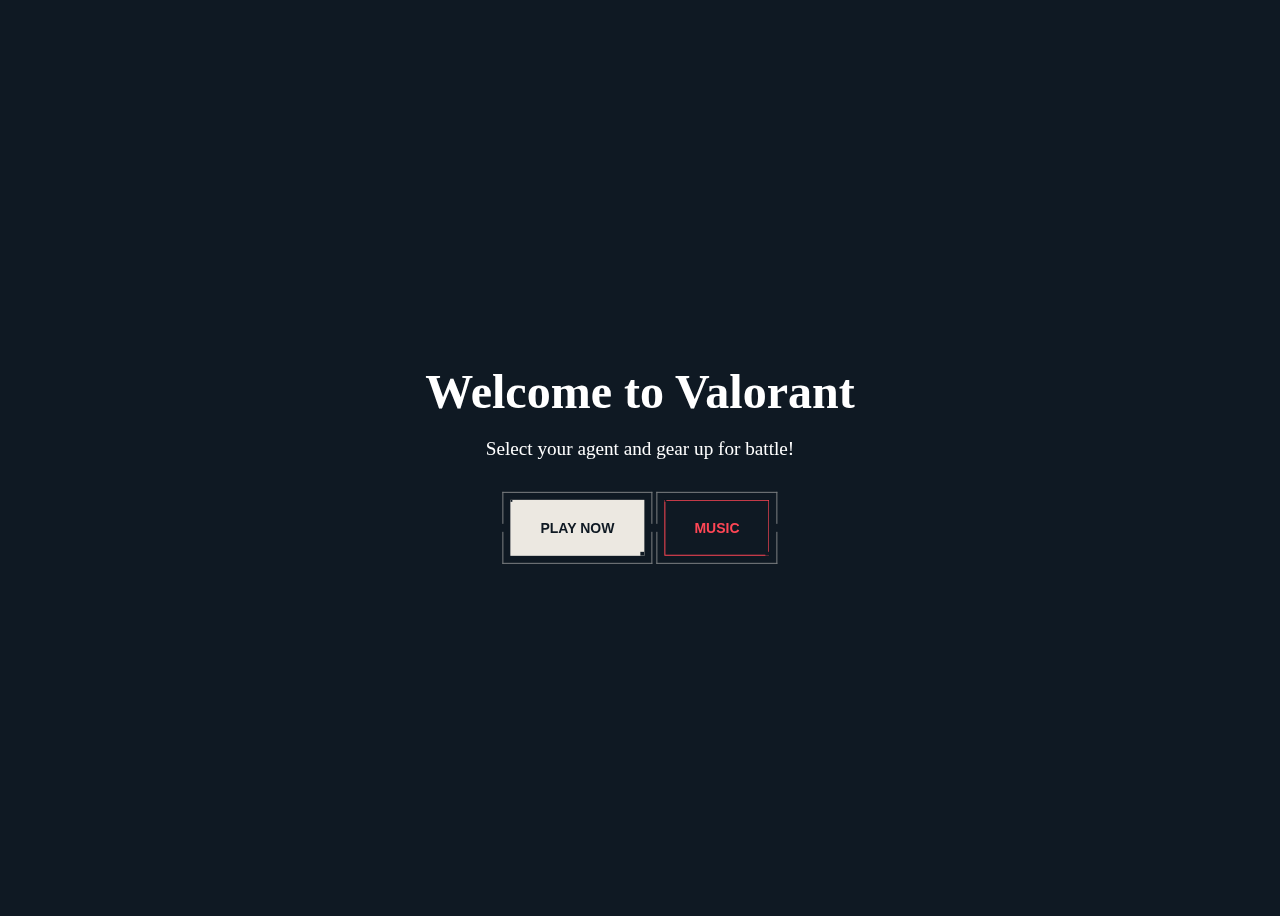
==== index.html @ 7e9544a7 "Editing Index" ====
<!DOCTYPE html>
<html lang="en">
<head>
  <meta charset="UTF-8">
  <meta name="viewport" content="width=device-width, initial-scale=1.0">
  <link rel="stylesheet" href="style.css">
  <title>Valorant Menu</title>
</head>
<body>
  <video autoplay muted loop id="myVideo">
    <source src="HomeScreens.mp4" type="video/mp4">
  </video>
  <audio autoplay id="myMusic">
      <source src="VCT_Champion.mp3" type="audio/mp3">
  </audio>
  <div class="menu-container">
    <div class="background"></div>
    <div class="content">
      <h1>Welcome to Valorant</h1>
      <p>Select your agent and gear up for battle!</p>
      <button class="btn">
        <span class="btn__inner">
          <span class="btn__slide"></span>
          <span class="btn__content" id="play-button" onclick="toIndex()">Play Now</span>
        </span>
      </button>
      <button class="btn btn--light">
        <span class="btn__inner">
          <span class="btn__slide"></span>
          <span class="btn__content" id="musicBtn" onclick="controllMusic()">Music</span>
        </span>
      </button>
    </div>
  </div>

  <script>
    function toIndex() {
        window.location.href = "un.html";
    }

    var audio = document.getElementById("myMusic")
    var btnM = document.getElementById("musicBtn");

    function controllMusic(){
        if (audio.paused) {
        audio.play();
        btnM.innerHTML = "Pause Music";
        } else {
        audio.pause();
        btnM.innerHTML = "Play Music";
        }
    }
  </script>
</body>
</html>
---- style.css ----
:root {
  --background-color: #0f1923;
}

body {
  min-height: 100vh;
  display: flex;
  align-items: center;
  justify-content: center;
  background-color: var(--background-color);
}

.menu-container {
  position: relative;
  width: 100vw;
  height: 100vh;
  overflow: hidden;
}

.background {
  position: absolute;
  top: 0;
  left: 0;
  width: 100%;
  height: 100%;
  background-image: url('background-image.jpg');
  background-size: cover;
  filter: brightness(0.5); /* Dim the background */
}

.content {
  position: absolute;
  top: 50%;
  left: 50%;
  transform: translate(-50%, -50%);
  text-align: center;
  color: #ffffff;
}

h1 {
  font-size: 3rem;
  margin-bottom: 1rem;
}

p {
  font-size: 1.2rem;
  margin-bottom: 2rem;
}

.btn {
  /* Clean style */
  -moz-appearance: none;
  -webkit-appearance: none;
  appearance: none;
  border: none;
  background: none;
  padding: 0;
  color: var(--button-text-color);
  cursor: pointer;
  /* Clean style */
  
  --button-text-color: var(--background-color);
  --button-text-color-hover: var(--button-background-color);
  --border-color: #7D8082;
  --button-background-color: #ece8e1;
  --highlight-color: #ff4655;
  --button-inner-border-color: transparent;
  --button-bits-color: var(--background-color);
  --button-bits-color-hover: var(--button-background-color);
  
  position: relative;
  padding: 8px;
  margin-bottom: 20px;
  text-transform: uppercase;
  font-weight: bold;
  font-size: 14px;
  transition: all .15s ease;
}

.btn::before,
.btn::after {
  content: '';
  display: block;
  position: absolute;
  right: 0; left: 0;
  height: calc(50% - 5px);
  border: 1px solid var(--border-color);
  transition: all .15s ease;
}

.btn::before {
  top: 0;
  border-bottom-width: 0;
}

.btn::after {
  bottom: 0;
  border-top-width: 0;
}

.btn:active,
.btn:focus {
  outline: none;
}

.btn:active::before,
.btn:active::after {
  right: 3px;
  left: 3px;
}

.btn:active::before {
  top: 3px;
}

.btn:active::after {
  bottom: 3px;
}

.btn__inner {
  position: relative;
  display: block;
  padding: 20px 30px;
  background-color: var(--button-background-color);
  overflow: hidden;
  box-shadow: inset 0px 0px 0px 1px var(--button-inner-border-color);
}

.btn__inner::before {
  content: '';
  display: block;
  position: absolute;
  top: 0; left: 0;
  width: 2px;
  height: 2px;
  background-color: var(--button-bits-color);
}

.btn__inner::after {
  content: '';
  display: block;
  position: absolute;
  right: 0; bottom: 0;
  width: 4px;
  height: 4px;
  background-color: var(--button-bits-color);
  transition: all .2s ease;
}

.btn__slide {
  display: block;
  position: absolute;
  top: 0; bottom: -1px; left: -8px;
  width: 0;
  background-color: var(--highlight-color);
  transform: skew(-15deg);
  transition: all .2s ease;
}

.btn__content {
  position: relative;
}

.btn:hover {
  color: var(--button-text-color-hover);
}

.btn:hover .btn__slide {
  width: calc(100% + 15px);
}

.btn:hover .btn__inner::after {
  background-color: var(--button-bits-color-hover);
}

.btn--light {
  --button-background-color: var(--background-color);
  --button-text-color: var(--highlight-color);
  --button-inner-border-color: var(--highlight-color);
  --button-text-color-hover: #ece8e1;
  --button-bits-color-hover: #ece8e1;
}
#myVideo {
  position: fixed;
  right: 0;
  left: 0;
  zoom: 79%;
  top: 0;
  bottom: 0;
  min-width: 100%; 
  min-height: 50%;
}
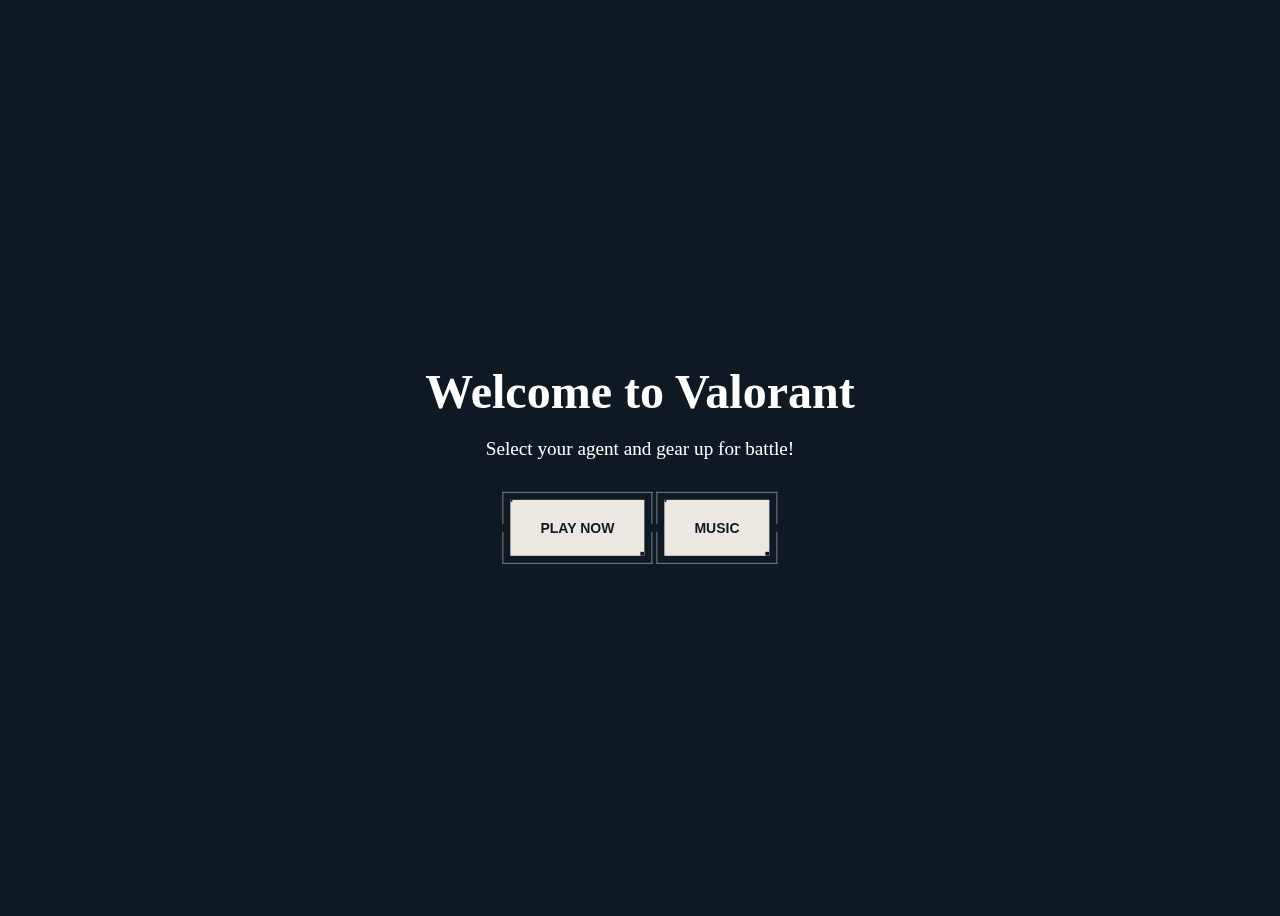
==== commit c995d193: "Tes Edit Design Button on Index" ====
--- a/index.html
+++ b/index.html
@@ -24,7 +24,7 @@
           <span class="btn__content" id="play-button" onclick="toIndex()">Play Now</span>
         </span>
       </button>
-      <button class="btn btn--light">
+      <button class="btn">
         <span class="btn__inner">
           <span class="btn__slide"></span>
           <span class="btn__content" id="musicBtn" onclick="controllMusic()">Music</span>
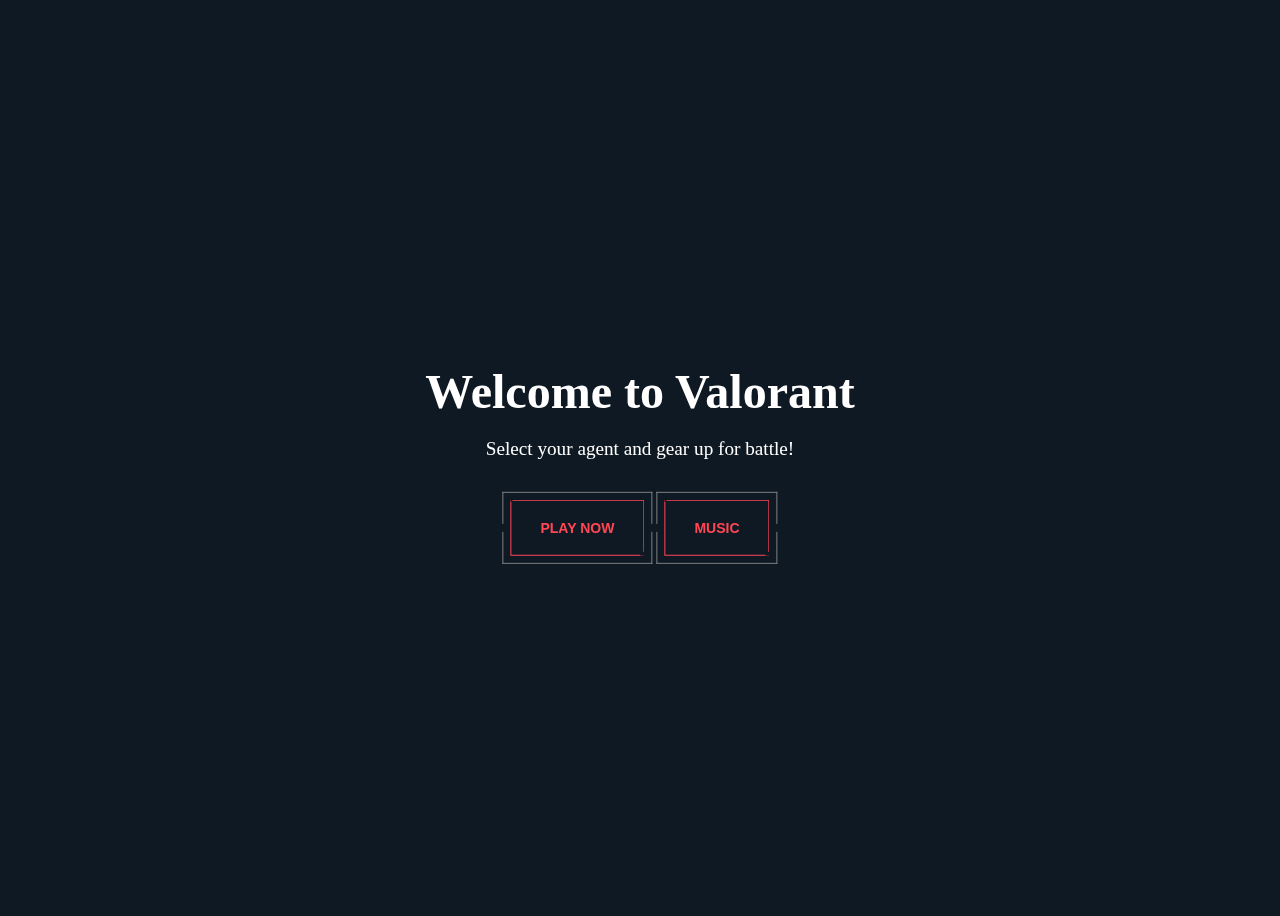
==== commit 6bd86605: "Edit Button 1.2" ====
--- a/index.html
+++ b/index.html
@@ -18,13 +18,13 @@
     <div class="content">
       <h1>Welcome to Valorant</h1>
       <p>Select your agent and gear up for battle!</p>
-      <button class="btn">
+      <button class="btn btn--light">
         <span class="btn__inner">
           <span class="btn__slide"></span>
           <span class="btn__content" id="play-button" onclick="toIndex()">Play Now</span>
         </span>
       </button>
-      <button class="btn">
+      <button class="btn btn--light">
         <span class="btn__inner">
           <span class="btn__slide"></span>
           <span class="btn__content" id="musicBtn" onclick="controllMusic()">Music</span>
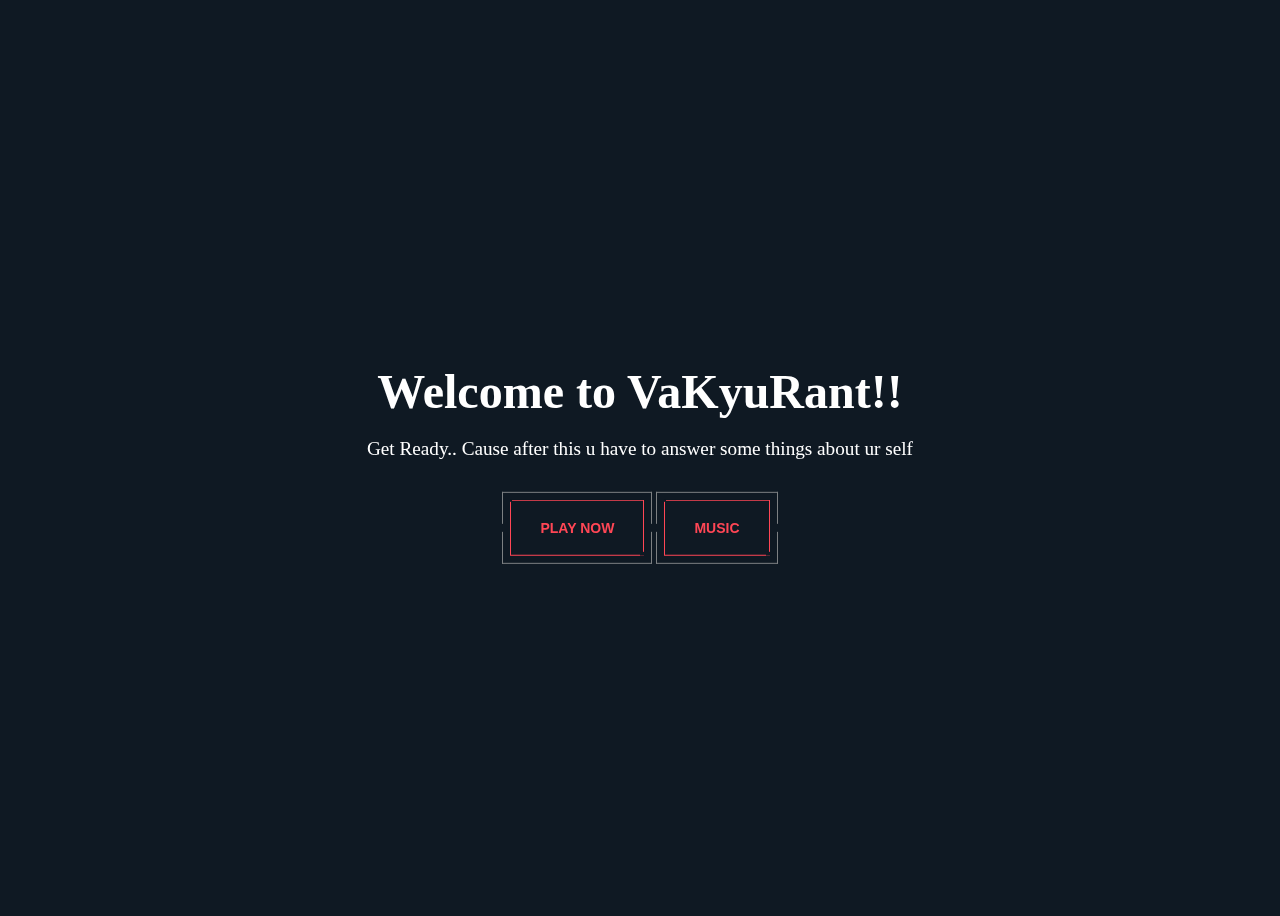
==== commit 13d10d10: "Edit button on un" ====
--- a/index.html
+++ b/index.html
@@ -4,7 +4,7 @@
   <meta charset="UTF-8">
   <meta name="viewport" content="width=device-width, initial-scale=1.0">
   <link rel="stylesheet" href="style.css">
-  <title>Valorant Menu</title>
+  <title>Kyul - Landing Page</title>
 </head>
 <body>
   <video autoplay muted loop id="myVideo">
@@ -16,8 +16,8 @@
   <div class="menu-container">
     <div class="background"></div>
     <div class="content">
-      <h1>Welcome to Valorant</h1>
-      <p>Select your agent and gear up for battle!</p>
+      <h1>Welcome to VaKyuRant!!</h1>
+      <p>Get Ready.. Cause after this u have to answer some things about ur self</p>
       <button class="btn btn--light">
         <span class="btn__inner">
           <span class="btn__slide"></span>
